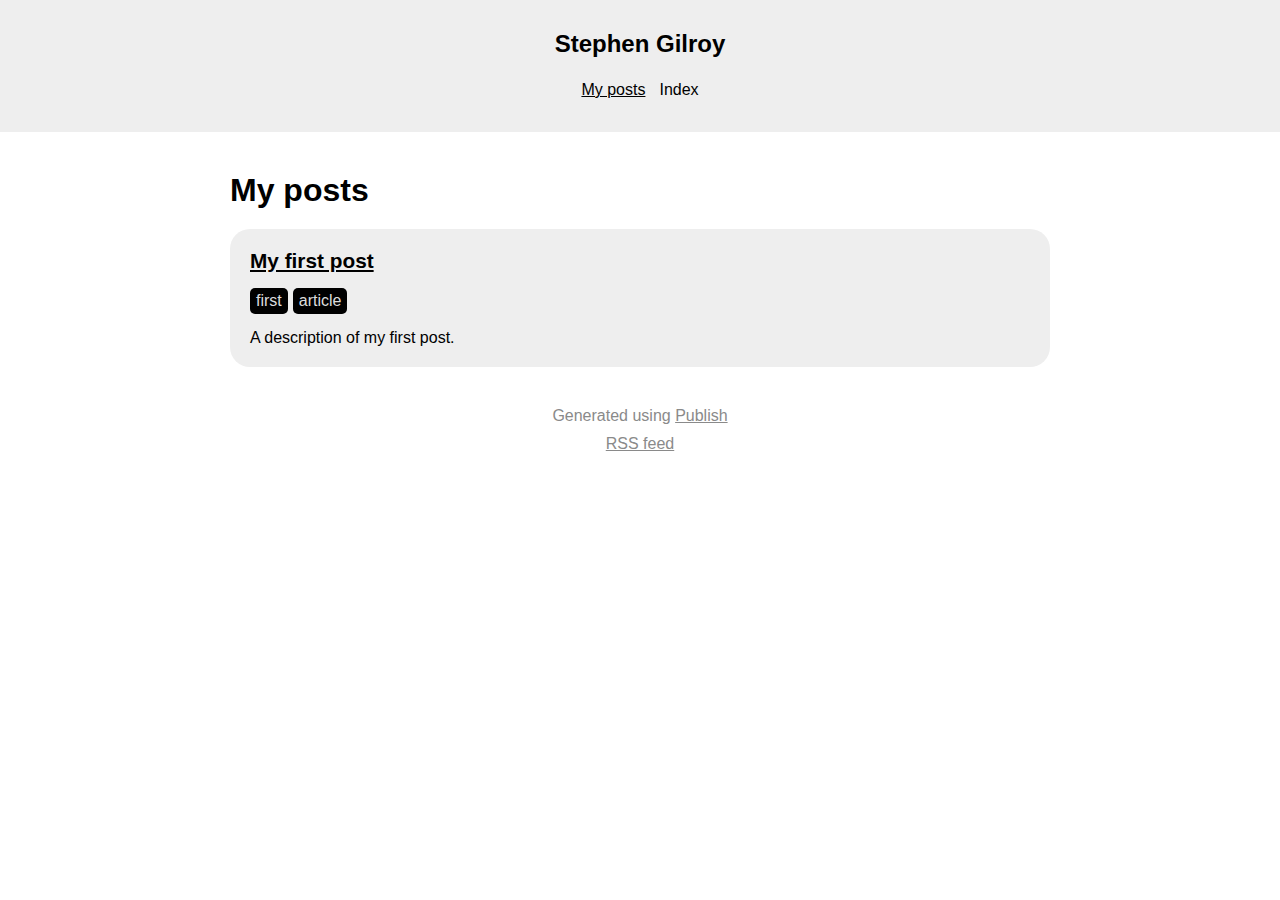
==== posts/index.html @ cff7101f "Add the rest of the files" ====
<!DOCTYPE html><html lang="en"><head><meta charset="UTF-8"/><meta name="og:site_name" content="Stephen Gilroy"/><link rel="canonical" href="https://www.stephengilroy.dev/posts"/><meta name="twitter:url" content="https://www.stephengilroy.dev/posts"/><meta name="og:url" content="https://www.stephengilroy.dev/posts"/><title>My posts | Stephen Gilroy</title><meta name="twitter:title" content="My posts | Stephen Gilroy"/><meta name="og:title" content="My posts | Stephen Gilroy"/><meta name="description" content="A description of PersonalWebsite"/><meta name="twitter:description" content="A description of PersonalWebsite"/><meta name="og:description" content="A description of PersonalWebsite"/><meta name="twitter:card" content="summary"/><link rel="stylesheet" href="/styles.css" type="text/css"/><meta name="viewport" content="width=device-width, initial-scale=1.0"/><link rel="shortcut icon" href="/images/favicon.png" type="image/png"/><link rel="alternate" href="/feed.rss" type="application/rss+xml" title="Subscribe to Stephen Gilroy"/></head><body><header><div class="wrapper"><a class="site-name" href="/">Stephen Gilroy</a><nav><ul><li><a class="selected" href="/posts">My posts</a></li><li><a href="/index">Index</a></li></ul></nav></div></header><div class="wrapper"><h1>My posts</h1><ul class="item-list"><li><article><h1><a href="/posts/first-post">My first post</a></h1><ul class="tag-list"><li><a href="/tags/first">first</a></li><li><a href="/tags/article">article</a></li></ul><p>A description of my first post.</p></article></li></ul></div><footer><p>Generated using <a href="https://github.com/johnsundell/publish">Publish</a></p><p><a href="/feed.rss">RSS feed</a></p></footer></body></html>
---- styles.css ----
/**
*  Publish Foundation theme
*  Copyright (c) John Sundell 2019
*  MIT license, see LICENSE file for details
*/

* {
    margin: 0;
    padding: 0;
    box-sizing: border-box;
}

body {
    background: #fff;
    color: #000;
    font-family: Helvetica, Arial;
    text-align: center;
}

.wrapper {
    max-width: 900px;
    margin-left: auto;
    margin-right: auto;
    padding: 40px;
    text-align: left;
}

header {
    background-color: #eee;
}

header .wrapper {
    padding-top: 30px;
    padding-bottom: 30px;
    text-align: center;
}

header a {
    text-decoration: none;
}

header .site-name {
    font-size: 1.5em;
    color: #000;
    font-weight: bold;
}

nav {
    margin-top: 20px;
}

nav li {
    display: inline-block;
    margin: 0 7px;
    line-height: 1.5em;
}

nav li a.selected {
    text-decoration: underline;
}

h1 {
    margin-bottom: 20px;
    font-size: 2em;
}

h2 {
    margin: 20px 0;
}

p {
    margin-bottom: 10px;
}

a {
    color: inherit;
}

.description {
    margin-bottom: 40px;
}

.item-list > li {
    display: block;
    padding: 20px;
    border-radius: 20px;
    background-color: #eee;
    margin-bottom: 20px;
}

.item-list > li:last-child {
    margin-bottom: 0;
}

.item-list h1 {
    margin-bottom: 15px;
    font-size: 1.3em;
}

.item-list p {
    margin-bottom: 0;
}

.tag-list {
    margin-bottom: 15px;
}

.tag-list li,
.tag {
    display: inline-block;
    background-color: #000;
    color: #ddd;
    padding: 4px 6px;
    border-radius: 5px;
    margin-right: 5px;
}

.tag-list a,
.tag a {
    text-decoration: none;
}

.item-page .tag-list {
    display: inline-block;
}

.content {
    margin-bottom: 40px;
}

.browse-all {
    display: block;
    margin-bottom: 30px;
}

.all-tags li {
    font-size: 1.4em;
    margin-right: 10px;
    padding: 6px 10px;
}

footer {
    color: #8a8a8a;
}

@media (prefers-color-scheme: dark) {
    body {
        background-color: #222;
    }

    body,
    header .site-name {
        color: #ddd;
    }

    .item-list > li {
        background-color: #333;
    }

    header {
        background-color: #000;
    }
}

@media(max-width: 600px) {
    .wrapper {
        padding: 40px 20px;
    }
}
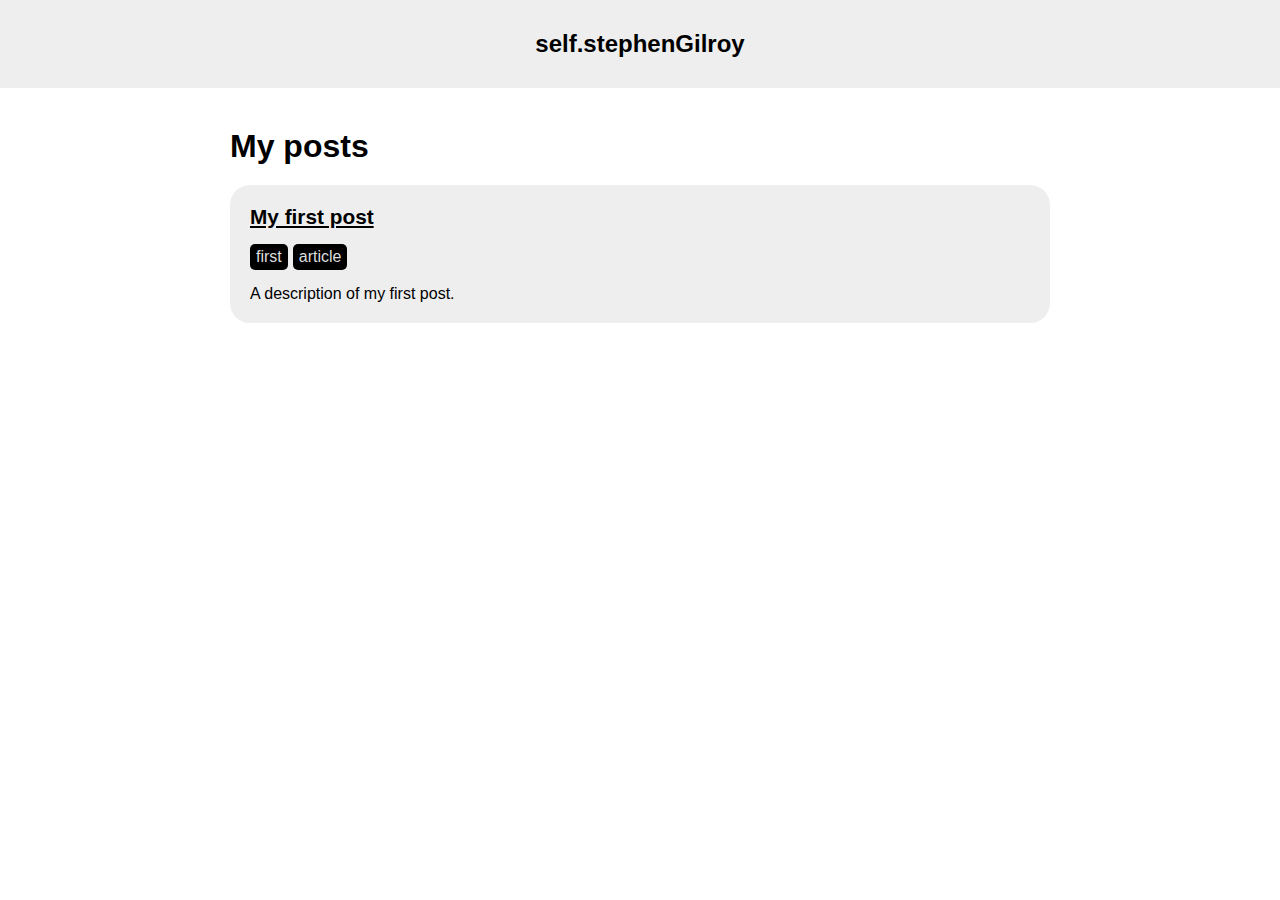
==== commit 336ed677: "Remove some template" ====
--- a/posts/index.html
+++ b/posts/index.html
@@ -1 +1 @@
-<!DOCTYPE html><html lang="en"><head><meta charset="UTF-8"/><meta name="og:site_name" content="Stephen Gilroy"/><link rel="canonical" href="https://www.stephengilroy.dev/posts"/><meta name="twitter:url" content="https://www.stephengilroy.dev/posts"/><meta name="og:url" content="https://www.stephengilroy.dev/posts"/><title>My posts | Stephen Gilroy</title><meta name="twitter:title" content="My posts | Stephen Gilroy"/><meta name="og:title" content="My posts | Stephen Gilroy"/><meta name="description" content="A description of PersonalWebsite"/><meta name="twitter:description" content="A description of PersonalWebsite"/><meta name="og:description" content="A description of PersonalWebsite"/><meta name="twitter:card" content="summary"/><link rel="stylesheet" href="/styles.css" type="text/css"/><meta name="viewport" content="width=device-width, initial-scale=1.0"/><link rel="shortcut icon" href="/images/favicon.png" type="image/png"/><link rel="alternate" href="/feed.rss" type="application/rss+xml" title="Subscribe to Stephen Gilroy"/></head><body><header><div class="wrapper"><a class="site-name" href="/">Stephen Gilroy</a><nav><ul><li><a class="selected" href="/posts">My posts</a></li><li><a href="/index">Index</a></li></ul></nav></div></header><div class="wrapper"><h1>My posts</h1><ul class="item-list"><li><article><h1><a href="/posts/first-post">My first post</a></h1><ul class="tag-list"><li><a href="/tags/first">first</a></li><li><a href="/tags/article">article</a></li></ul><p>A description of my first post.</p></article></li></ul></div><footer><p>Generated using <a href="https://github.com/johnsundell/publish">Publish</a></p><p><a href="/feed.rss">RSS feed</a></p></footer></body></html>+<!DOCTYPE html><html lang="en"><head><meta charset="UTF-8"/><meta name="og:site_name" content="self.stephenGilroy"/><link rel="canonical" href="https://www.stephengilroy.dev/posts"/><meta name="twitter:url" content="https://www.stephengilroy.dev/posts"/><meta name="og:url" content="https://www.stephengilroy.dev/posts"/><title>My posts | self.stephenGilroy</title><meta name="twitter:title" content="My posts | self.stephenGilroy"/><meta name="og:title" content="My posts | self.stephenGilroy"/><meta name="description" content="I am a Senior iOS Developer working with GoodRx to make an impact on the healthcare system. This is a collection of thoughts from various corners of that world."/><meta name="twitter:description" content="I am a Senior iOS Developer working with GoodRx to make an impact on the healthcare system. This is a collection of thoughts from various corners of that world."/><meta name="og:description" content="I am a Senior iOS Developer working with GoodRx to make an impact on the healthcare system. This is a collection of thoughts from various corners of that world."/><meta name="twitter:card" content="summary"/><link rel="stylesheet" href="/styles.css" type="text/css"/><meta name="viewport" content="width=device-width, initial-scale=1.0"/><link rel="shortcut icon" href="/images/favicon.png" type="image/png"/><link rel="alternate" href="/feed.rss" type="application/rss+xml" title="Subscribe to self.stephenGilroy"/></head><body><header><div class="wrapper"><a class="site-name" href="/">self.stephenGilroy</a></div></header><div class="wrapper"><h1>My posts</h1><ul class="item-list"><li><article><h1><a href="/posts/first-post">My first post</a></h1><ul class="tag-list"><li><a href="/tags/first">first</a></li><li><a href="/tags/article">article</a></li></ul><p>A description of my first post.</p></article></li></ul></div></body></html>--- a/styles.css
+++ b/styles.css
@@ -143,24 +143,25 @@
     color: #8a8a8a;
 }
 
-@media (prefers-color-scheme: dark) {
-    body {
-        background-color: #222;
-    }
-
-    body,
-    header .site-name {
-        color: #ddd;
-    }
-
-    .item-list > li {
-        background-color: #333;
-    }
-
-    header {
-        background-color: #000;
-    }
-}
+/* Dark Mode support to be added later */
+/*@media (prefers-color-scheme: dark) {*/
+/*    body {*/
+/*        background-color: #222;*/
+/*    }*/
+/**/
+/*    body,*/
+/*    header .site-name {*/
+/*        color: #ddd;*/
+/*    }*/
+/**/
+/*    .item-list > li {*/
+/*        background-color: #333;*/
+/*    }*/
+/**/
+/*    header {*/
+/*        background-color: #000;*/
+/*    }*/
+/*}*/
 
 @media(max-width: 600px) {
     .wrapper {
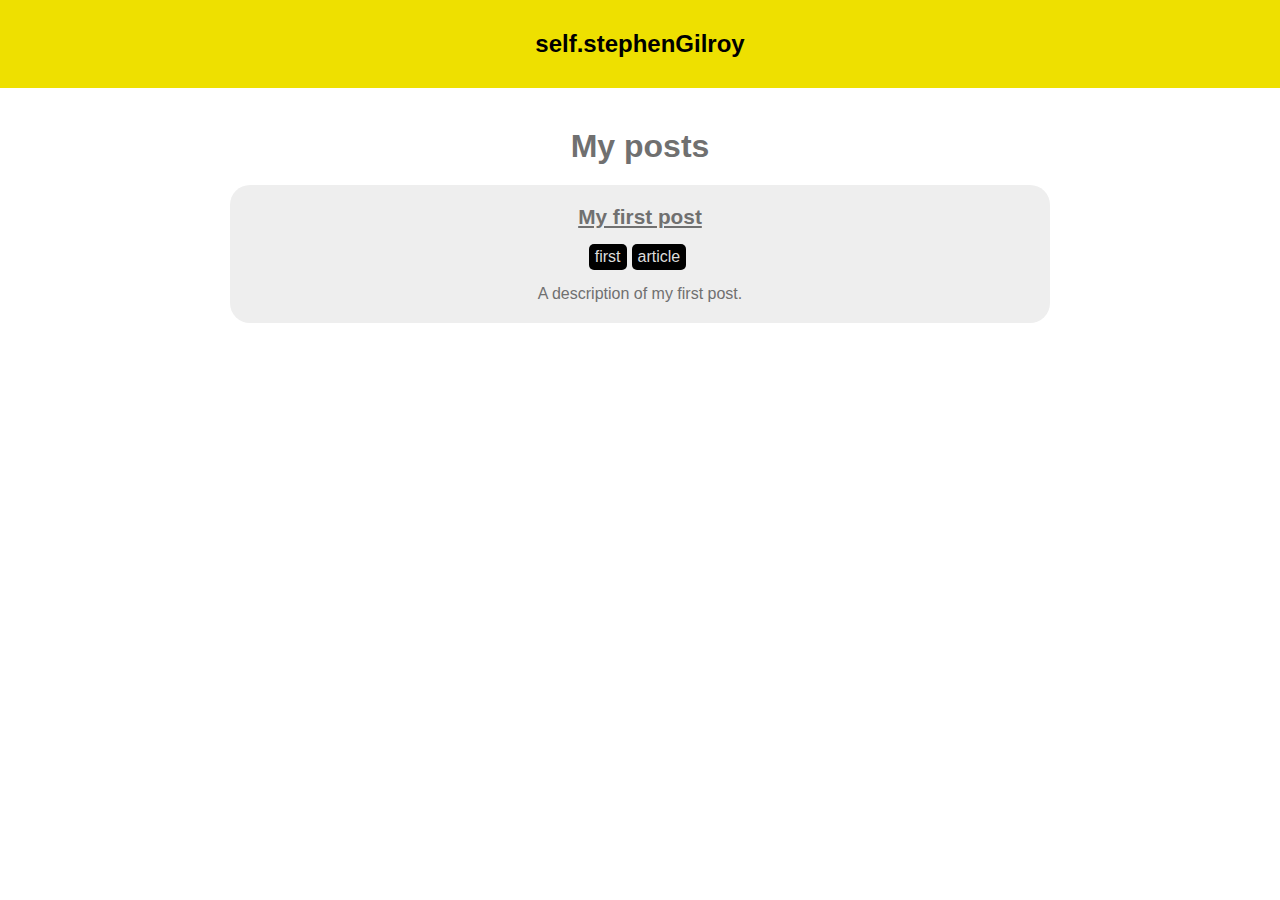
==== commit cf1481b5: "Publish deploy 2020-02-10 13:20" ====
--- a/posts/index.html
+++ b/posts/index.html
@@ -1 +1,4 @@
-<!DOCTYPE html><html lang="en"><head><meta charset="UTF-8"/><meta name="og:site_name" content="self.stephenGilroy"/><link rel="canonical" href="https://www.stephengilroy.dev/posts"/><meta name="twitter:url" content="https://www.stephengilroy.dev/posts"/><meta name="og:url" content="https://www.stephengilroy.dev/posts"/><title>My posts | self.stephenGilroy</title><meta name="twitter:title" content="My posts | self.stephenGilroy"/><meta name="og:title" content="My posts | self.stephenGilroy"/><meta name="description" content="I am a Senior iOS Developer working with GoodRx to make an impact on the healthcare system. This is a collection of thoughts from various corners of that world."/><meta name="twitter:description" content="I am a Senior iOS Developer working with GoodRx to make an impact on the healthcare system. This is a collection of thoughts from various corners of that world."/><meta name="og:description" content="I am a Senior iOS Developer working with GoodRx to make an impact on the healthcare system. This is a collection of thoughts from various corners of that world."/><meta name="twitter:card" content="summary"/><link rel="stylesheet" href="/styles.css" type="text/css"/><meta name="viewport" content="width=device-width, initial-scale=1.0"/><link rel="shortcut icon" href="/images/favicon.png" type="image/png"/><link rel="alternate" href="/feed.rss" type="application/rss+xml" title="Subscribe to self.stephenGilroy"/></head><body><header><div class="wrapper"><a class="site-name" href="/">self.stephenGilroy</a></div></header><div class="wrapper"><h1>My posts</h1><ul class="item-list"><li><article><h1><a href="/posts/first-post">My first post</a></h1><ul class="tag-list"><li><a href="/tags/first">first</a></li><li><a href="/tags/article">article</a></li></ul><p>A description of my first post.</p></article></li></ul></div></body></html>+<!DOCTYPE html><html lang="en"><head><meta charset="UTF-8"/><meta name="og:site_name" content="self.stephenGilroy"/><link rel="canonical" href="https://www.stephengilroy.dev/posts"/><meta name="twitter:url" content="https://www.stephengilroy.dev/posts"/><meta name="og:url" content="https://www.stephengilroy.dev/posts"/><title>My posts | self.stephenGilroy</title><meta name="twitter:title" content="My posts | self.stephenGilroy"/><meta name="og:title" content="My posts | self.stephenGilroy"/><meta name="description" content="I am a Senior iOS Developer working with GoodRx to make an impact on the healthcare system. This is a collection of thoughts from various corners of that world.
+🌴"/><meta name="twitter:description" content="I am a Senior iOS Developer working with GoodRx to make an impact on the healthcare system. This is a collection of thoughts from various corners of that world.
+🌴"/><meta name="og:description" content="I am a Senior iOS Developer working with GoodRx to make an impact on the healthcare system. This is a collection of thoughts from various corners of that world.
+🌴"/><meta name="twitter:card" content="summary"/><link rel="stylesheet" href="/styles.css" type="text/css"/><meta name="viewport" content="width=device-width, initial-scale=1.0"/><link rel="shortcut icon" href="/images/favicon.png" type="image/png"/><link rel="alternate" href="/feed.rss" type="application/rss+xml" title="Subscribe to self.stephenGilroy"/></head><body><header><div class="wrapper"><a class="site-name" href="/">self.stephenGilroy</a></div></header><div class="wrapper"><h1>My posts</h1><ul class="item-list"><li><article><h1><a href="/posts/first-post">My first post</a></h1><ul class="tag-list"><li><a href="/tags/first">first</a></li><li><a href="/tags/article">article</a></li></ul><p>A description of my first post.</p></article></li></ul></div></body></html>--- a/styles.css
+++ b/styles.css
@@ -11,8 +11,8 @@
 }
 
 body {
-    background: #fff;
-    color: #000;
+    background: #ffffff;
+    color: #707070;
     font-family: Helvetica, Arial;
     text-align: center;
 }
@@ -22,11 +22,11 @@
     margin-left: auto;
     margin-right: auto;
     padding: 40px;
-    text-align: left;
+    text-align: center;
 }
 
 header {
-    background-color: #eee;
+    background-color: #eee000;
 }
 
 header .wrapper {
@@ -168,3 +168,4 @@
         padding: 40px 20px;
     }
 }
+
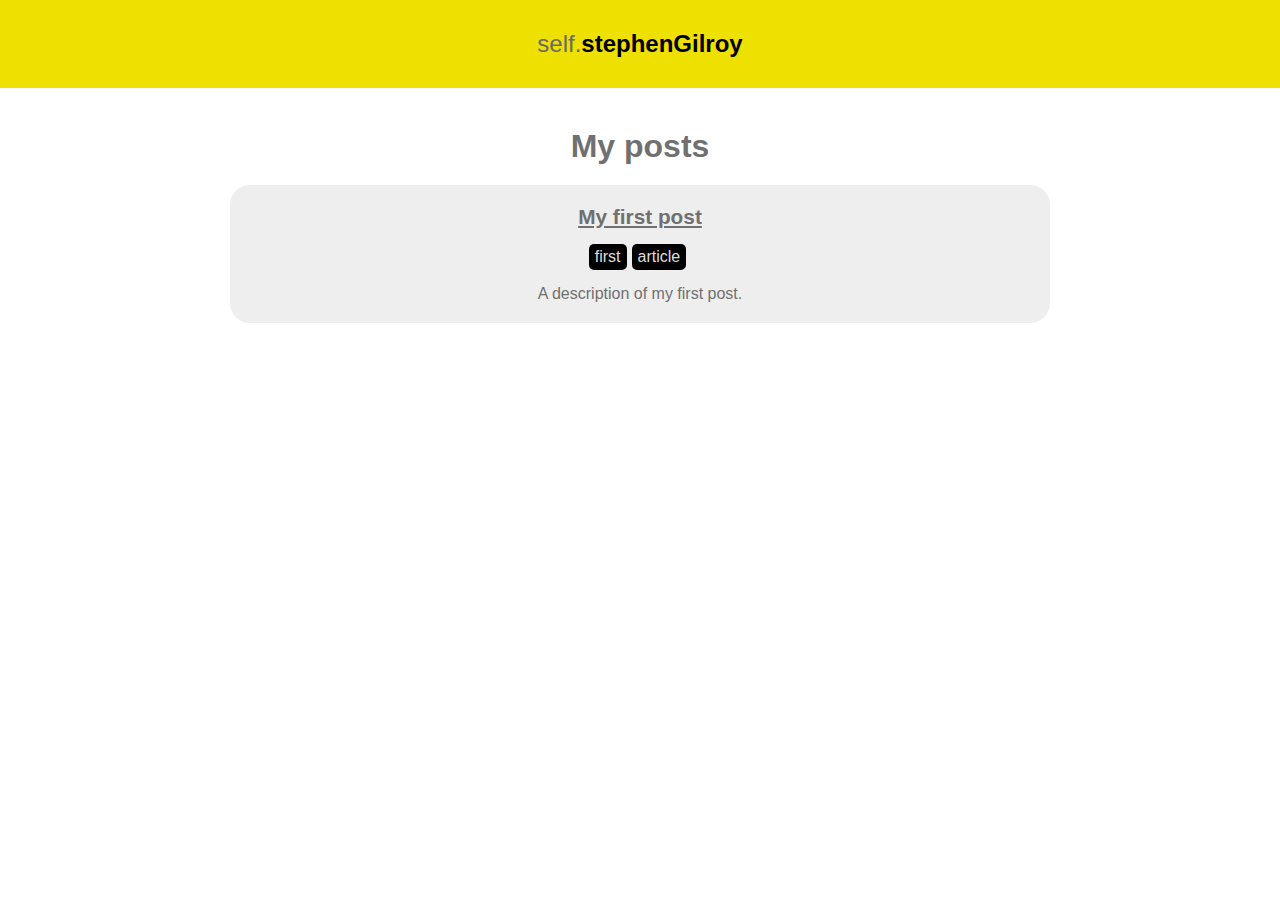
==== commit fca125be: "Publish deploy 2020-02-10 19:18" ====
--- a/posts/index.html
+++ b/posts/index.html
@@ -1,4 +1 @@
-<!DOCTYPE html><html lang="en"><head><meta charset="UTF-8"/><meta name="og:site_name" content="self.stephenGilroy"/><link rel="canonical" href="https://www.stephengilroy.dev/posts"/><meta name="twitter:url" content="https://www.stephengilroy.dev/posts"/><meta name="og:url" content="https://www.stephengilroy.dev/posts"/><title>My posts | self.stephenGilroy</title><meta name="twitter:title" content="My posts | self.stephenGilroy"/><meta name="og:title" content="My posts | self.stephenGilroy"/><meta name="description" content="I am a Senior iOS Developer working with GoodRx to make an impact on the healthcare system. This is a collection of thoughts from various corners of that world.
-🌴"/><meta name="twitter:description" content="I am a Senior iOS Developer working with GoodRx to make an impact on the healthcare system. This is a collection of thoughts from various corners of that world.
-🌴"/><meta name="og:description" content="I am a Senior iOS Developer working with GoodRx to make an impact on the healthcare system. This is a collection of thoughts from various corners of that world.
-🌴"/><meta name="twitter:card" content="summary"/><link rel="stylesheet" href="/styles.css" type="text/css"/><meta name="viewport" content="width=device-width, initial-scale=1.0"/><link rel="shortcut icon" href="/images/favicon.png" type="image/png"/><link rel="alternate" href="/feed.rss" type="application/rss+xml" title="Subscribe to self.stephenGilroy"/></head><body><header><div class="wrapper"><a class="site-name" href="/">self.stephenGilroy</a></div></header><div class="wrapper"><h1>My posts</h1><ul class="item-list"><li><article><h1><a href="/posts/first-post">My first post</a></h1><ul class="tag-list"><li><a href="/tags/first">first</a></li><li><a href="/tags/article">article</a></li></ul><p>A description of my first post.</p></article></li></ul></div></body></html>+<!DOCTYPE html><html lang="en"><head><meta charset="UTF-8"/><meta name="og:site_name" content="self.stephenGilroy"/><link rel="canonical" href="https://www.stephengilroy.dev/posts"/><meta name="twitter:url" content="https://www.stephengilroy.dev/posts"/><meta name="og:url" content="https://www.stephengilroy.dev/posts"/><title>My posts | self.stephenGilroy</title><meta name="twitter:title" content="My posts | self.stephenGilroy"/><meta name="og:title" content="My posts | self.stephenGilroy"/><meta name="description" content="I am a Senior iOS Developer working with GoodRx to make an impact on the healthcare system. This is a collection of thoughts from various corners of that world. 🌴"/><meta name="twitter:description" content="I am a Senior iOS Developer working with GoodRx to make an impact on the healthcare system. This is a collection of thoughts from various corners of that world. 🌴"/><meta name="og:description" content="I am a Senior iOS Developer working with GoodRx to make an impact on the healthcare system. This is a collection of thoughts from various corners of that world. 🌴"/><meta name="twitter:card" content="summary"/><link rel="stylesheet" href="/styles.css" type="text/css"/><meta name="viewport" content="width=device-width, initial-scale=1.0"/><link rel="shortcut icon" href="/images/favicon.png" type="image/png"/><link rel="alternate" href="/feed.rss" type="application/rss+xml" title="Subscribe to self.stephenGilroy"/></head><body><header><div class="wrapper"><a class="site-name" href="/">self.<span class="bolded">stephenGilroy</span></a></div></header><div class="wrapper"><h1>My posts</h1><ul class="item-list"><li><article><h1><a href="/posts/first-post">My first post</a></h1><ul class="tag-list"><li><a href="/tags/first">first</a></li><li><a href="/tags/article">article</a></li></ul><p>A description of my first post.</p></article></li></ul></div></body></html>--- a/styles.css
+++ b/styles.css
@@ -41,8 +41,7 @@
 
 header .site-name {
     font-size: 1.5em;
-    color: #000;
-    font-weight: bold;
+    color: #696969;
 }
 
 nav {
@@ -78,6 +77,11 @@
 
 .description {
     margin-bottom: 40px;
+}
+
+.bolded {
+    font-weight: bold;
+    color: #000;
 }
 
 .item-list > li {
@@ -143,25 +147,33 @@
     color: #8a8a8a;
 }
 
+.generated-by {
+    font-size: 8pt;
+}
+
 /* Dark Mode support to be added later */
-/*@media (prefers-color-scheme: dark) {*/
-/*    body {*/
-/*        background-color: #222;*/
-/*    }*/
-/**/
-/*    body,*/
-/*    header .site-name {*/
-/*        color: #ddd;*/
-/*    }*/
-/**/
-/*    .item-list > li {*/
-/*        background-color: #333;*/
-/*    }*/
-/**/
-/*    header {*/
-/*        background-color: #000;*/
-/*    }*/
-/*}*/
+@media (prefers-color-scheme: dark) {
+    body {
+        background-color: #222;
+        color: #e3e3e3;
+    }
+
+    header .site-name {
+        color: #000;
+    }
+
+    .item-list > li {
+        background-color: #333;
+    }
+
+    header {
+        background-color: #eee000;
+    }
+    
+    .description {
+        color: #000;
+    }
+}
 
 @media(max-width: 600px) {
     .wrapper {
@@ -169,3 +181,4 @@
     }
 }
 
+
